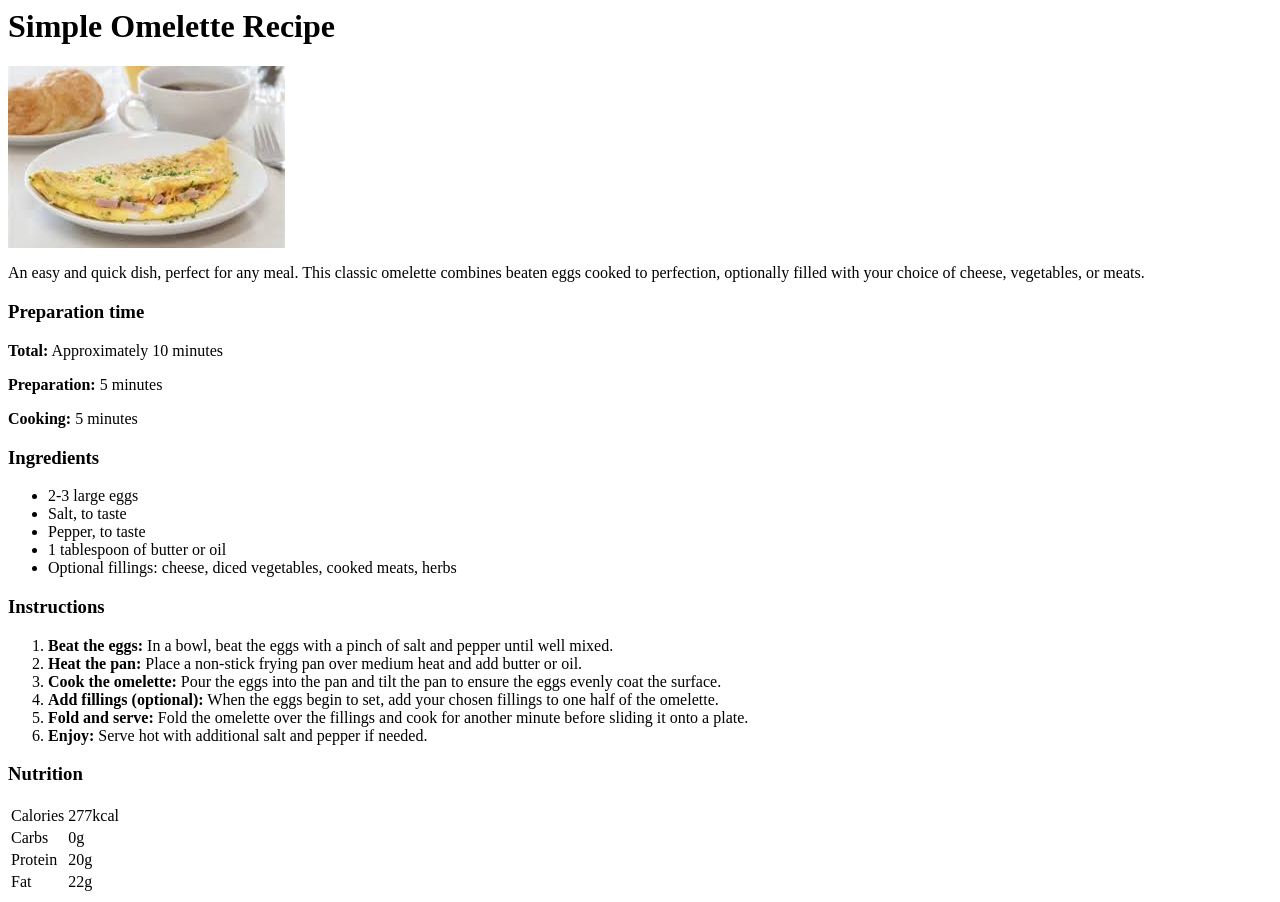
==== index.html @ 7ea8c3b9 "Rename the file name" ====
<html lang="en">
<head>
    <meta charset="UTF-8">
    <meta name="viewport" content="width=device-width, initial-scale=1.0">
    <title>Simple Omelette Recipe</title>
    <link rel="stylesheet" href="styleofomllet.css">
</head>
<body>
    <div class="container">
        <div class="recipe-header">
            <h1>Simple Omelette Recipe</h1>
            <img src="[data-uri]" alt="Omelette Image">
            <p>An easy and quick dish, perfect for any meal. This classic omelette combines beaten eggs cooked to perfection, optionally filled with your choice of cheese, vegetables, or meats.</p>
        </div>
        
        <div class="preparation-time">
            <h3>Preparation time</h3>
            <p><strong>Total:</strong> Approximately 10 minutes</p>
            <p><strong>Preparation:</strong> 5 minutes</p>
            <p><strong>Cooking:</strong> 5 minutes</p>
        </div>

        <div class="ingredients">
            <h3 class="section-title">Ingredients</h3>
            <ul>
                <li>2-3 large eggs</li>
                <li>Salt, to taste</li>
                <li>Pepper, to taste</li>
                <li>1 tablespoon of butter or oil</li>
                <li>Optional fillings: cheese, diced vegetables, cooked meats, herbs</li>
            </ul>
        </div>

        <div class="instructions">
            <h3 class="section-title">Instructions</h3>
            <ol>
                <li><strong>Beat the eggs:</strong> In a bowl, beat the eggs with a pinch of salt and pepper until well mixed.</li>
                <li><strong>Heat the pan:</strong> Place a non-stick frying pan over medium heat and add butter or oil.</li>
                <li><strong>Cook the omelette:</strong> Pour the eggs into the pan and tilt the pan to ensure the eggs evenly coat the surface.</li>
                <li><strong>Add fillings (optional):</strong> When the eggs begin to set, add your chosen fillings to one half of the omelette.</li>
                <li><strong>Fold and serve:</strong> Fold the omelette over the fillings and cook for another minute before sliding it onto a plate.</li>
                <li><strong>Enjoy:</strong> Serve hot with additional salt and pepper if needed.</li>
            </ol>
        </div>

        <div class="nutrition">
            <h3 class="section-title">Nutrition</h3>
            <table class="nutrition-table">
                <tr>
                    <td>Calories</td>
                    <td>277kcal</td>
                </tr>
                <tr>
                    <td>Carbs</td>
                    <td>0g</td>
                </tr>
                <tr>
                    <td>Protein</td>
                    <td>20g</td>
                </tr>
                <tr>
                    <td>Fat</td>
                    <td>22g</td>
                </tr>
            </table>
        </div>
    </div>
</body>
</html>
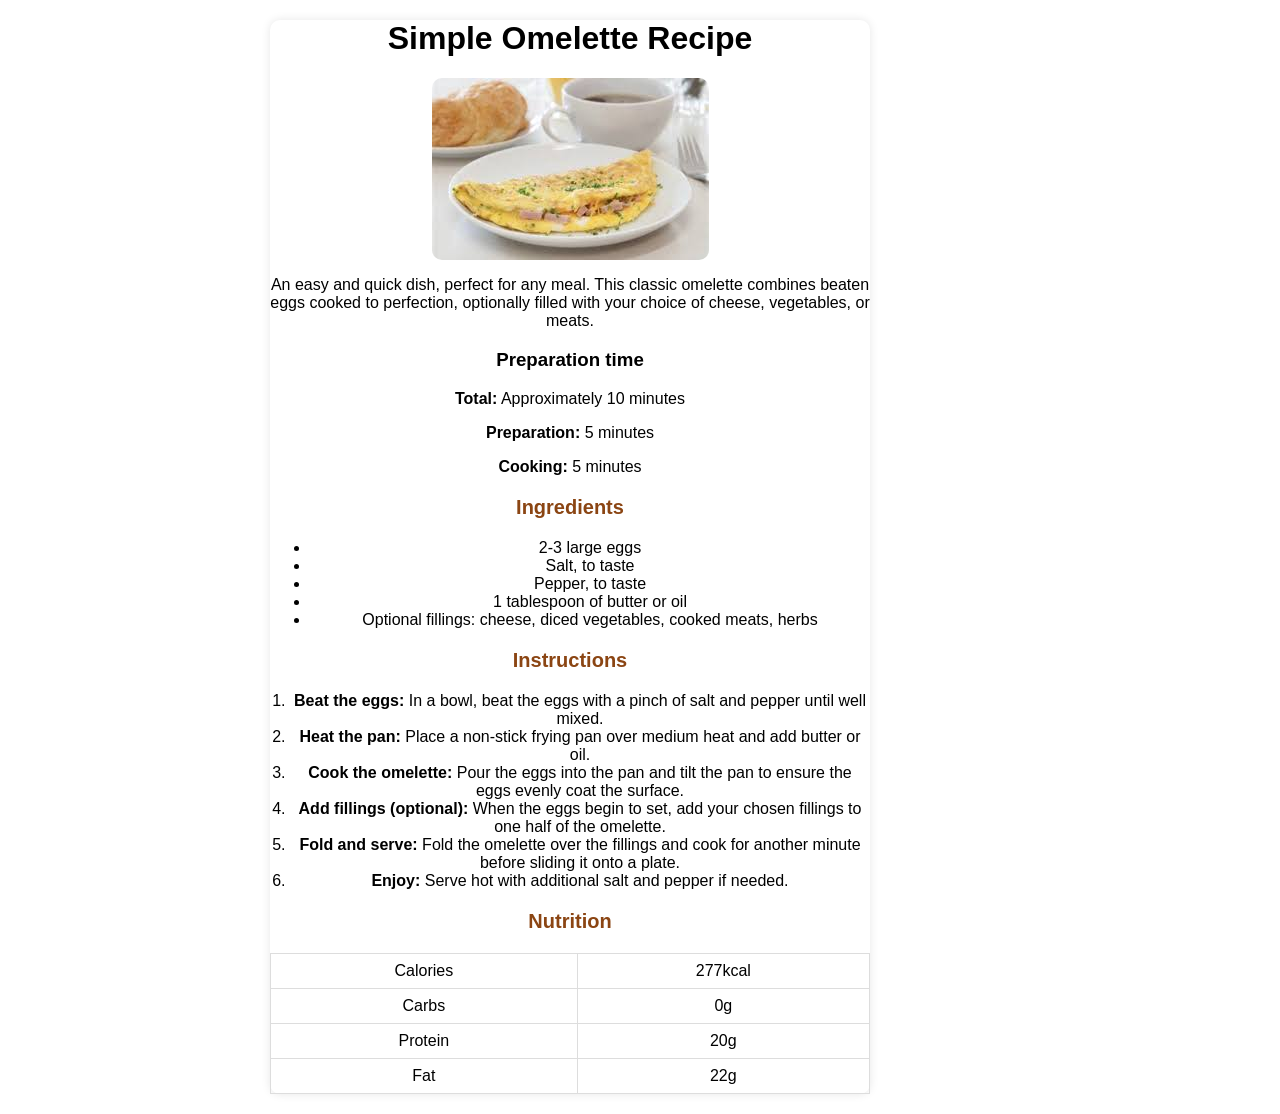
==== commit 1004b479: "Add the favicon" ====
--- a/index.html
+++ b/index.html
@@ -3,7 +3,8 @@
     <meta charset="UTF-8">
     <meta name="viewport" content="width=device-width, initial-scale=1.0">
     <title>Simple Omelette Recipe</title>
-    <link rel="stylesheet" href="styleofomllet.css">
+    <link rel="shortcut icon" href="[data-uri]" type="image/x-icon">
+    <link rel="stylesheet" href="style.css">
 </head>
 <body>
     <div class="container">
--- a/style.css
+++ b/style.css
@@ -0,0 +1,37 @@
+body {
+    font-family: Arial, sans-serif;
+    margin: 0;
+    padding: 20px;
+}
+.container {
+    text-align: center;
+    margin-left: 250px;
+    max-width: 600px;
+    background-color: wheat
+    padding: 20px;
+    border-radius: 10px;
+    box-shadow: 0px 0px 10px rgba(0, 0, 0, 0.1);
+}
+.recipe-header {
+    text-align: center;
+}
+.recipe-header img {
+    max-width: 100%;
+    border-radius: 10px;
+}
+.section-title {
+    color: #8B4513;
+    font-size: 20px;
+}
+.instructions ol {
+    padding-left: 20px;
+}
+.nutrition-table {
+    width: 100%;
+    border-collapse: collapse;
+}
+.nutrition-table td {
+    border: 1px solid #ddd;
+    padding: 8px;
+    text-align: center;
+}
